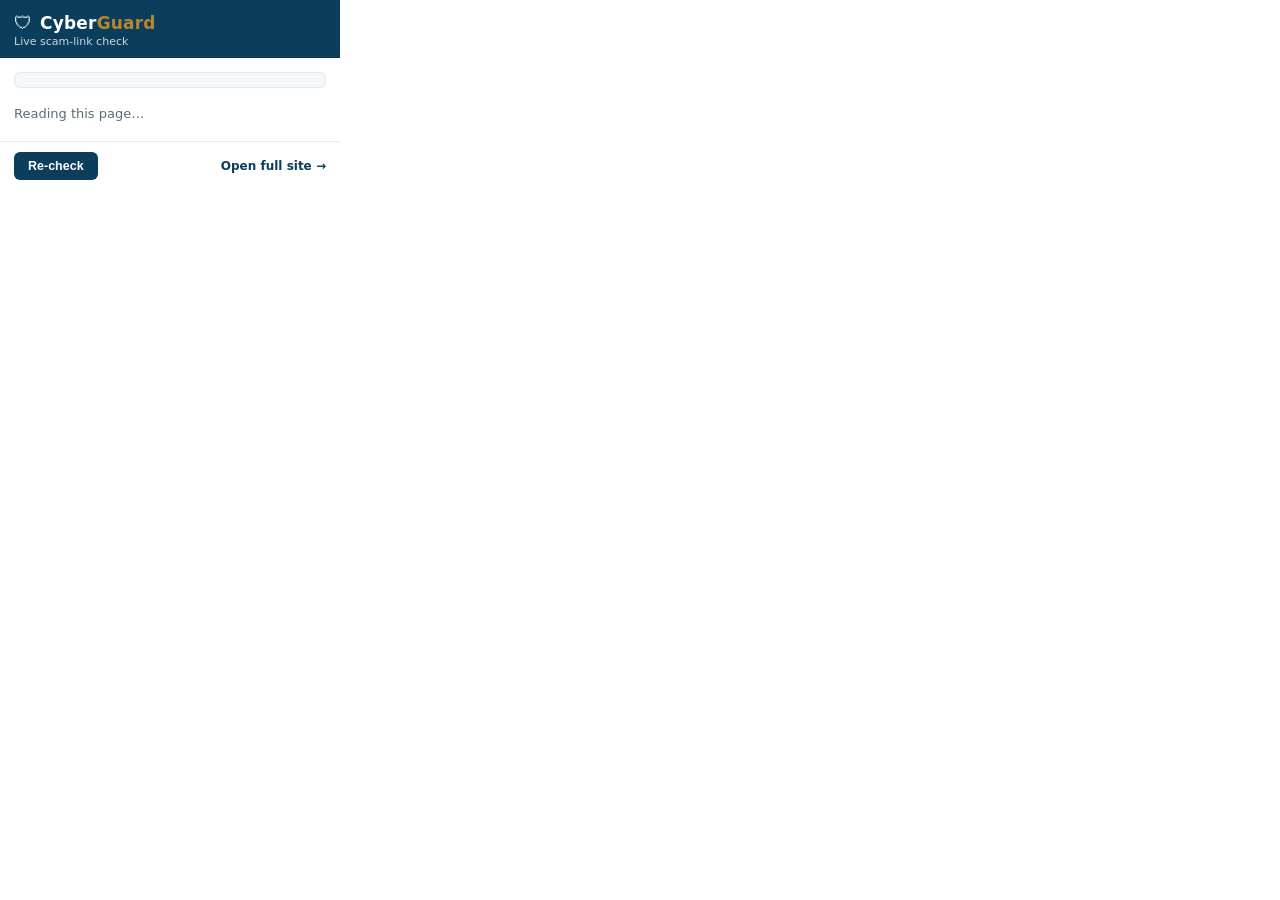
==== extension/popup.html @ 4fe88d4e "Add Chrome extension PoC that calls the live scan API MV3 popup: checks the active tab's URL against" ====
<!doctype html>
<html lang="en">
<head>
  <meta charset="utf-8" />
  <meta name="viewport" content="width=device-width, initial-scale=1" />
  <link rel="stylesheet" href="popup.css" />
</head>
<body>
  <header>
    <div class="logo">
      <span class="shield">&#128737;</span>
      <span class="brand">Cyber<span class="gold">Guard</span></span>
    </div>
    <div class="tag">Live scam-link check</div>
  </header>

  <main>
    <div id="url" class="url"></div>

    <div id="verdict" class="verdict hidden">
      <div class="badge" id="badge"></div>
      <div class="score-wrap">
        <div class="score" id="score"></div>
        <div class="score-label">risk score</div>
      </div>
    </div>

    <div id="brand" class="brand-line hidden"></div>
    <ul id="reasons" class="reasons hidden"></ul>

    <div id="status" class="status">Reading this page&hellip;</div>
    <div id="caseid" class="caseid hidden"></div>
  </main>

  <footer>
    <button id="recheck" class="recheck">Re-check</button>
    <a id="openfull" href="https://cyberguard-m7tq.onrender.com" target="_blank" class="full">Open full site &rarr;</a>
  </footer>

  <script src="popup.js"></script>
</body>
</html>
---- extension/popup.css ----
:root {
  --navy: #0b3d5c;
  --gold: #b8862b;
  --red: #c0262d;
  --orange: #d9711f;
  --yellow: #c9a227;
  --green: #1f8a4c;
  --grey: #5a6b76;
  --ink: #15202b;
  --line: #e3e9ed;
}

* { box-sizing: border-box; }

body {
  width: 340px;
  margin: 0;
  font-family: "Segoe UI", system-ui, -apple-system, sans-serif;
  color: var(--ink);
  background: #fff;
}

header {
  background: var(--navy);
  color: #fff;
  padding: 12px 14px 10px;
}
.logo { display: flex; align-items: center; gap: 8px; }
.shield { font-size: 18px; }
.brand { font-size: 17px; font-weight: 700; letter-spacing: .2px; }
.gold { color: var(--gold); }
.tag { font-size: 11px; opacity: .8; margin-top: 2px; }

main { padding: 14px; }

.url {
  font-size: 12px;
  color: var(--grey);
  word-break: break-all;
  background: #f5f8fa;
  border: 1px solid var(--line);
  border-radius: 6px;
  padding: 7px 9px;
  margin-bottom: 12px;
}

.verdict {
  display: flex;
  align-items: center;
  justify-content: space-between;
  gap: 12px;
  margin-bottom: 10px;
}
.badge {
  flex: 1;
  font-size: 15px;
  font-weight: 700;
  color: #fff;
  padding: 11px 12px;
  border-radius: 8px;
  text-align: center;
}
.score-wrap { text-align: center; min-width: 64px; }
.score { font-size: 28px; font-weight: 800; line-height: 1; }
.score-label { font-size: 10px; color: var(--grey); text-transform: uppercase; letter-spacing: .5px; }

.brand-line {
  font-size: 12.5px;
  background: #fff6ec;
  border: 1px solid #f0d9b8;
  border-radius: 6px;
  padding: 7px 9px;
  margin-bottom: 10px;
}
.brand-line b { color: var(--gold); }

.reasons { list-style: none; margin: 0 0 6px; padding: 0; }
.reasons li {
  font-size: 12.5px;
  line-height: 1.4;
  padding: 6px 0 6px 16px;
  position: relative;
  border-top: 1px solid var(--line);
}
.reasons li:before {
  content: "\2022";
  position: absolute;
  left: 2px;
  color: var(--gold);
  font-weight: 700;
}

.status { font-size: 13px; color: var(--grey); padding: 6px 0; }
.status.error { color: var(--red); }

.caseid { font-size: 10.5px; color: var(--grey); margin-top: 8px; letter-spacing: .3px; }

footer {
  display: flex;
  align-items: center;
  justify-content: space-between;
  border-top: 1px solid var(--line);
  padding: 10px 14px;
}
.recheck {
  background: var(--navy);
  color: #fff;
  border: 0;
  border-radius: 6px;
  padding: 7px 14px;
  font-size: 12.5px;
  font-weight: 600;
  cursor: pointer;
}
.recheck:hover { background: #0e4d73; }
.full { font-size: 12px; color: var(--navy); text-decoration: none; font-weight: 600; }
.full:hover { text-decoration: underline; }

.hidden { display: none !important; }

/* tier colours applied to the badge */
.t-high_risk { background: var(--red); }
.t-likely_scam { background: var(--orange); }
.t-suspicious { background: var(--yellow); color: var(--ink); }
.t-not_verified { background: var(--grey); }
.t-official { background: var(--green); }
.t-review { background: var(--grey); }
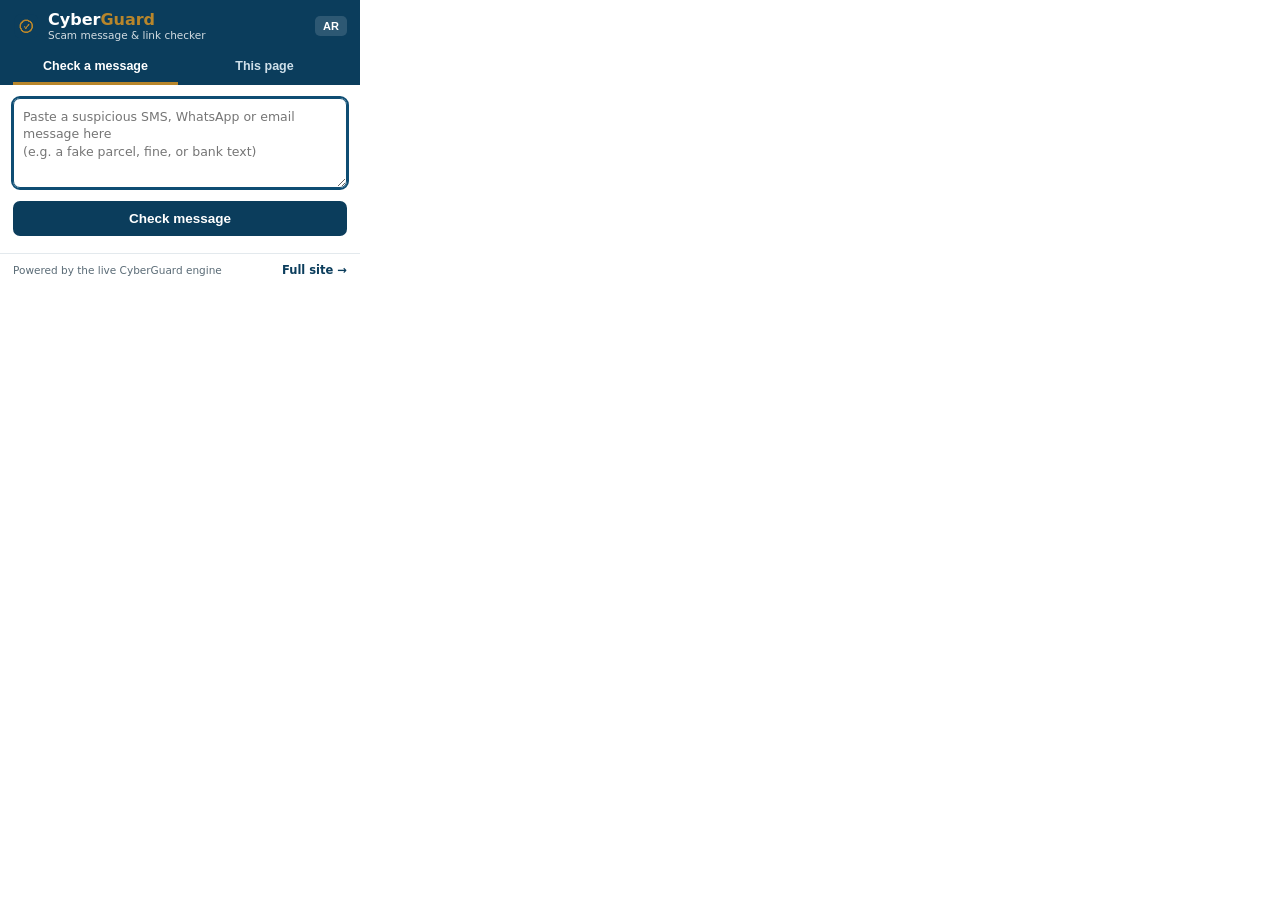
==== commit 532c226a: "Rework extension around message checking + add Web Store kit Popup now leads with "check a message" " ====
--- a/extension/popup.html
+++ b/extension/popup.html
@@ -7,34 +7,44 @@
 </head>
 <body>
   <header>
-    <div class="logo">
-      <span class="shield">&#128737;</span>
-      <span class="brand">Cyber<span class="gold">Guard</span></span>
+    <div class="row">
+      <div class="logo">
+        <img src="icons/icon48.png" alt="" class="ico" />
+        <div>
+          <div class="brand">Cyber<span class="gold">Guard</span></div>
+          <div class="tag">Scam message &amp; link checker</div>
+        </div>
+      </div>
+      <button id="lang" class="lang" title="Switch language">AR</button>
     </div>
-    <div class="tag">Live scam-link check</div>
+    <div class="tabs">
+      <button id="tab-msg" class="tab active" data-tab="msg">Check a message</button>
+      <button id="tab-page" class="tab" data-tab="page">This page</button>
+    </div>
   </header>
 
   <main>
-    <div id="url" class="url"></div>
+    <!-- Message mode -->
+    <section id="pane-msg" class="pane">
+      <textarea id="msg" class="msg-input" rows="4"
+        placeholder="Paste a suspicious SMS, WhatsApp or email message here&#10;(e.g. a fake parcel, fine, or bank text)"></textarea>
+      <button id="check-msg" class="primary">Check message</button>
+    </section>
 
-    <div id="verdict" class="verdict hidden">
-      <div class="badge" id="badge"></div>
-      <div class="score-wrap">
-        <div class="score" id="score"></div>
-        <div class="score-label">risk score</div>
-      </div>
-    </div>
+    <!-- Page mode -->
+    <section id="pane-page" class="pane hidden">
+      <div id="page-url" class="url"></div>
+      <button id="check-page" class="primary">Re-check this page</button>
+    </section>
 
-    <div id="brand" class="brand-line hidden"></div>
-    <ul id="reasons" class="reasons hidden"></ul>
-
-    <div id="status" class="status">Reading this page&hellip;</div>
-    <div id="caseid" class="caseid hidden"></div>
+    <div id="summary" class="summary hidden"></div>
+    <div id="results" class="results"></div>
+    <div id="status" class="status hidden"></div>
   </main>
 
   <footer>
-    <button id="recheck" class="recheck">Re-check</button>
-    <a id="openfull" href="https://cyberguard-m7tq.onrender.com" target="_blank" class="full">Open full site &rarr;</a>
+    <span class="foot-note">Powered by the live CyberGuard engine</span>
+    <a href="https://cyberguard-m7tq.onrender.com" target="_blank" class="full">Full site &rarr;</a>
   </footer>
 
   <script src="popup.js"></script>
--- a/extension/popup.css
+++ b/extension/popup.css
@@ -1,5 +1,6 @@
 :root {
   --navy: #0b3d5c;
+  --navy2: #0e4d73;
   --gold: #b8862b;
   --red: #c0262d;
   --orange: #d9711f;
@@ -8,120 +9,109 @@
   --grey: #5a6b76;
   --ink: #15202b;
   --line: #e3e9ed;
+  --bg: #f5f8fa;
 }
 
 * { box-sizing: border-box; }
 
 body {
-  width: 340px;
+  width: 360px;
   margin: 0;
   font-family: "Segoe UI", system-ui, -apple-system, sans-serif;
   color: var(--ink);
   background: #fff;
 }
 
-header {
-  background: var(--navy);
-  color: #fff;
-  padding: 12px 14px 10px;
+/* header */
+header { background: var(--navy); color: #fff; padding: 11px 13px 0; }
+.row { display: flex; align-items: center; justify-content: space-between; }
+.logo { display: flex; align-items: center; gap: 9px; }
+.ico { width: 26px; height: 26px; }
+.brand { font-size: 16px; font-weight: 700; line-height: 1.1; }
+.gold { color: var(--gold); }
+.tag { font-size: 10.5px; opacity: .82; }
+.lang {
+  background: rgba(255,255,255,.14); color: #fff; border: 0; border-radius: 5px;
+  font-size: 11px; font-weight: 700; padding: 4px 8px; cursor: pointer;
 }
-.logo { display: flex; align-items: center; gap: 8px; }
-.shield { font-size: 18px; }
-.brand { font-size: 17px; font-weight: 700; letter-spacing: .2px; }
-.gold { color: var(--gold); }
-.tag { font-size: 11px; opacity: .8; margin-top: 2px; }
+.lang:hover { background: rgba(255,255,255,.26); }
 
-main { padding: 14px; }
+.tabs { display: flex; gap: 4px; margin-top: 10px; }
+.tab {
+  flex: 1; background: transparent; color: #cfe0ea; border: 0;
+  border-bottom: 3px solid transparent; padding: 8px 4px 9px; font-size: 12.5px;
+  font-weight: 600; cursor: pointer;
+}
+.tab.active { color: #fff; border-bottom-color: var(--gold); }
+
+/* body */
+main { padding: 13px; }
+.pane { margin-bottom: 4px; }
+.hidden { display: none !important; }
+
+.msg-input {
+  width: 100%; border: 1px solid var(--line); border-radius: 7px; padding: 9px;
+  font-size: 12.5px; font-family: inherit; resize: vertical; color: var(--ink);
+  background: var(--bg); line-height: 1.4;
+}
+.msg-input:focus { outline: 2px solid var(--navy2); border-color: var(--navy2); background: #fff; }
 
 .url {
-  font-size: 12px;
-  color: var(--grey);
-  word-break: break-all;
-  background: #f5f8fa;
-  border: 1px solid var(--line);
-  border-radius: 6px;
-  padding: 7px 9px;
-  margin-bottom: 12px;
+  font-size: 12px; color: var(--grey); word-break: break-all; background: var(--bg);
+  border: 1px solid var(--line); border-radius: 6px; padding: 7px 9px; margin-bottom: 9px;
 }
 
-.verdict {
-  display: flex;
-  align-items: center;
-  justify-content: space-between;
-  gap: 12px;
-  margin-bottom: 10px;
+.primary {
+  width: 100%; background: var(--navy); color: #fff; border: 0; border-radius: 7px;
+  padding: 10px; font-size: 13.5px; font-weight: 700; cursor: pointer; margin-top: 9px;
 }
-.badge {
-  flex: 1;
-  font-size: 15px;
-  font-weight: 700;
-  color: #fff;
-  padding: 11px 12px;
-  border-radius: 8px;
-  text-align: center;
+.primary:hover { background: var(--navy2); }
+.primary:disabled { opacity: .6; cursor: default; }
+
+/* summary banner */
+.summary {
+  margin: 12px 0 8px; padding: 10px 12px; border-radius: 8px; font-size: 13.5px; font-weight: 700;
+  display: flex; align-items: center; gap: 8px;
 }
-.score-wrap { text-align: center; min-width: 64px; }
-.score { font-size: 28px; font-weight: 800; line-height: 1; }
-.score-label { font-size: 10px; color: var(--grey); text-transform: uppercase; letter-spacing: .5px; }
+.summary.danger { background: #fdecea; color: var(--red); border: 1px solid #f3c2bf; }
+.summary.warn { background: #fff4e8; color: #a65312; border: 1px solid #f0d2ac; }
+.summary.clear { background: #e9f6ee; color: var(--green); border: 1px solid #bfe3cc; }
 
-.brand-line {
-  font-size: 12.5px;
-  background: #fff6ec;
-  border: 1px solid #f0d9b8;
-  border-radius: 6px;
-  padding: 7px 9px;
-  margin-bottom: 10px;
-}
-.brand-line b { color: var(--gold); }
+/* result cards */
+.results { max-height: 300px; overflow-y: auto; }
+.card { border: 1px solid var(--line); border-radius: 8px; padding: 10px 11px; margin-bottom: 9px; }
+.card .host { font-size: 12.5px; font-weight: 700; word-break: break-all; margin-bottom: 7px; color: var(--ink); }
+.verdict { display: flex; align-items: center; justify-content: space-between; gap: 10px; margin-bottom: 8px; }
+.badge { font-size: 13px; font-weight: 700; color: #fff; padding: 7px 10px; border-radius: 7px; }
+.score { font-size: 22px; font-weight: 800; line-height: 1; }
+.score small { display: block; font-size: 9px; font-weight: 600; color: var(--grey); text-transform: uppercase; letter-spacing: .4px; }
+.imp { font-size: 12px; background: #fff6ec; border: 1px solid #f0d9b8; border-radius: 6px; padding: 6px 8px; margin-bottom: 7px; }
+.imp b { color: var(--gold); }
+.reasons { margin: 0; padding: 0 0 0 16px; }
+.reasons li { font-size: 12px; line-height: 1.45; padding: 3px 0; }
+.caseid { font-size: 10px; color: var(--grey); margin-top: 6px; }
 
-.reasons { list-style: none; margin: 0 0 6px; padding: 0; }
-.reasons li {
-  font-size: 12.5px;
-  line-height: 1.4;
-  padding: 6px 0 6px 16px;
-  position: relative;
-  border-top: 1px solid var(--line);
-}
-.reasons li:before {
-  content: "\2022";
-  position: absolute;
-  left: 2px;
-  color: var(--gold);
-  font-weight: 700;
-}
-
-.status { font-size: 13px; color: var(--grey); padding: 6px 0; }
+.status { font-size: 12.5px; color: var(--grey); padding: 10px 2px; }
 .status.error { color: var(--red); }
 
-.caseid { font-size: 10.5px; color: var(--grey); margin-top: 8px; letter-spacing: .3px; }
-
+/* footer */
 footer {
-  display: flex;
-  align-items: center;
-  justify-content: space-between;
-  border-top: 1px solid var(--line);
-  padding: 10px 14px;
+  display: flex; align-items: center; justify-content: space-between;
+  border-top: 1px solid var(--line); padding: 9px 13px;
 }
-.recheck {
-  background: var(--navy);
-  color: #fff;
-  border: 0;
-  border-radius: 6px;
-  padding: 7px 14px;
-  font-size: 12.5px;
-  font-weight: 600;
-  cursor: pointer;
-}
-.recheck:hover { background: #0e4d73; }
-.full { font-size: 12px; color: var(--navy); text-decoration: none; font-weight: 600; }
+.foot-note { font-size: 10.5px; color: var(--grey); }
+.full { font-size: 11.5px; color: var(--navy); text-decoration: none; font-weight: 700; }
 .full:hover { text-decoration: underline; }
 
-.hidden { display: none !important; }
-
-/* tier colours applied to the badge */
+/* tiers */
 .t-high_risk { background: var(--red); }
 .t-likely_scam { background: var(--orange); }
 .t-suspicious { background: var(--yellow); color: var(--ink); }
 .t-not_verified { background: var(--grey); }
 .t-official { background: var(--green); }
 .t-review { background: var(--grey); }
+
+/* RTL */
+body.rtl { direction: rtl; }
+body.rtl .reasons { padding: 0 16px 0 0; }
+body.rtl .tab { font-family: inherit; }
